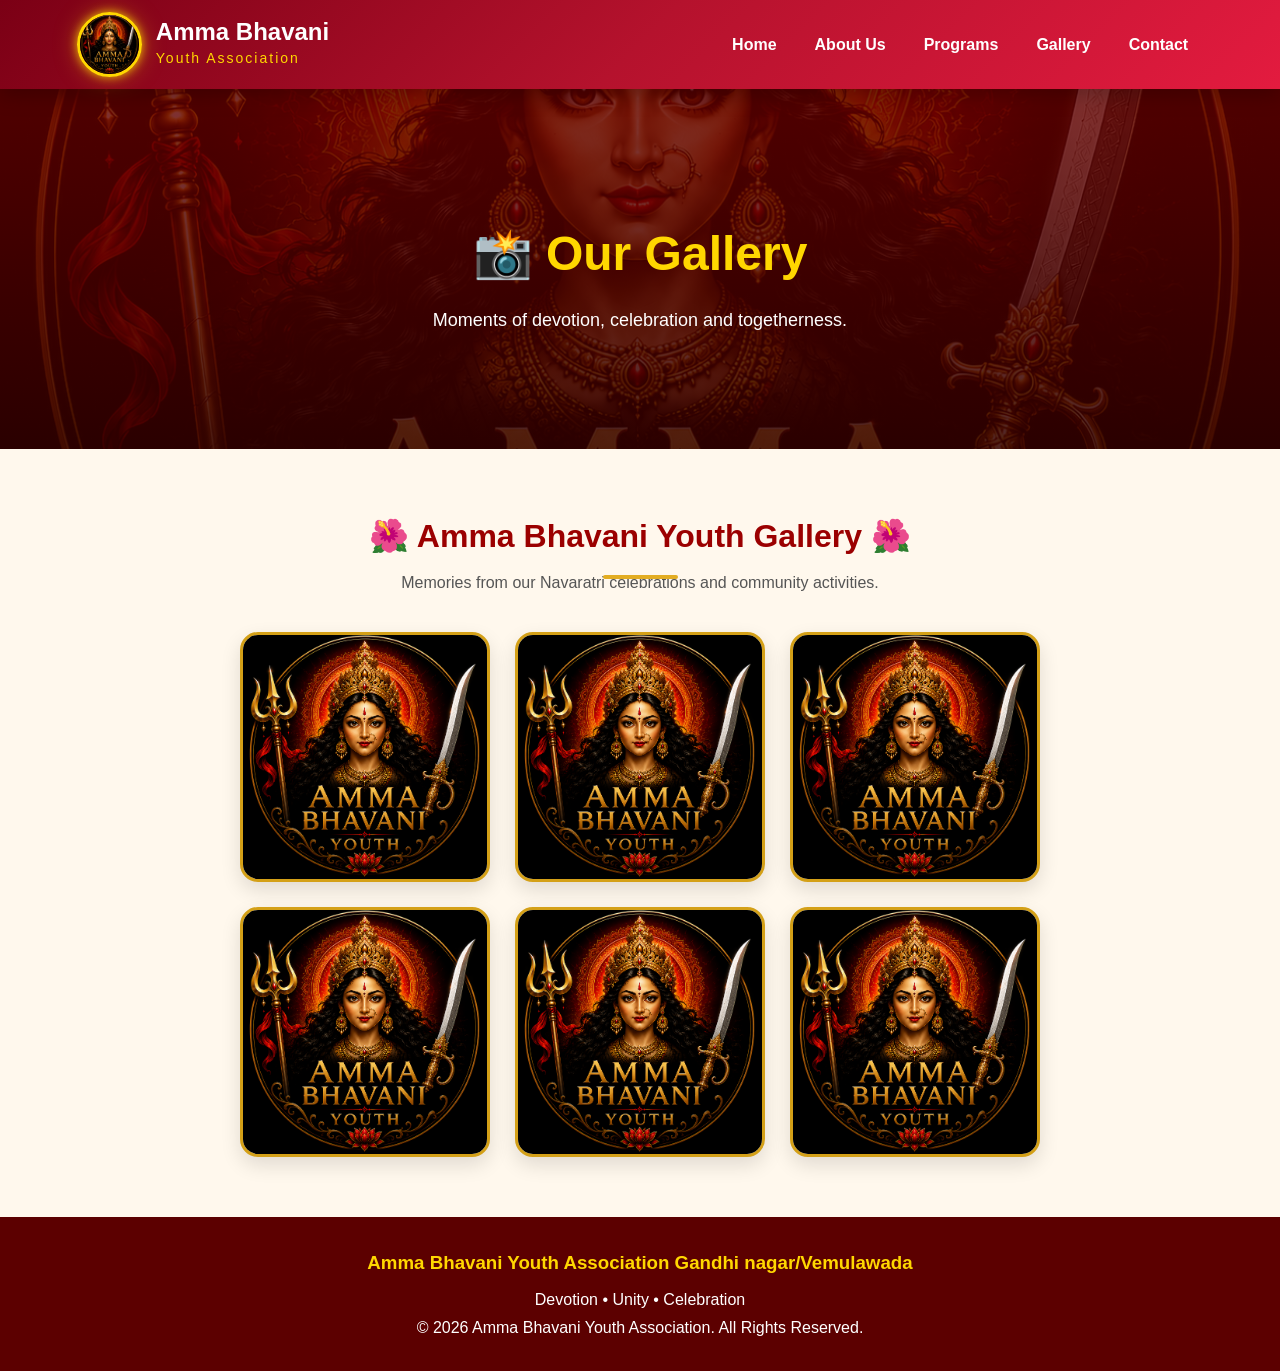
==== gallery.html @ 42b433c9 "Update gallery.html" ====
<!DOCTYPE html>
<html lang="en">

<head>
    <meta charset="UTF-8">
    <meta name="viewport" content="width=device-width, initial-scale=1.0">

    <title>Gallery | Amma Bhavani Youth Association</title>

    <link rel="stylesheet" href="style.css">

    <style>

        /* ================= GALLERY PAGE ================= */

        .gallery-page {
            min-height: 100vh;
            background: #fff8ed;
        }

        /* HERO */

        .gallery-hero {
            min-height: 40vh;

            display: flex;
            align-items: center;
            justify-content: center;

            text-align: center;

            padding: 60px 20px;

            background:
                linear-gradient(
                    rgba(100, 0, 0, 0.80),
                    rgba(50, 0, 0, 0.85)
                ),
                url("Durga-image.jpg");

            background-size: cover;
            background-position: center;
        }

        .gallery-hero h1 {
            color: #ffd700;
            font-size: 48px;
            margin: 10px 0;
        }

        .gallery-hero p {
            color: white;
            font-size: 18px;
        }


        /* GALLERY CONTENT */

        .gallery-content {
            max-width: 1100px;
            margin: auto;

            padding: 60px 20px;

            text-align: center;
        }

        .gallery-content h2 {
            color: #9b0000;
            font-size: 32px;
            margin-bottom: 10px;
        }

        .gallery-intro {
            color: #555;
            margin-bottom: 35px;
        }


        /* PHOTO GRID */

        .gallery-container {
            display: grid;

            grid-template-columns: repeat(3, 1fr);

            gap: 25px;
        }

        .gallery-item {
            aspect-ratio: 1 / 1;

            overflow: hidden;

            border-radius: 18px;

            border: 3px solid #d4a017;

            background: white;

            box-shadow: 0 8px 20px rgba(0, 0, 0, 0.12);

            cursor: pointer;
        }

        .gallery-item img {
            width: 100%;
            height: 100%;

            object-fit: cover;

            display: block;

            transition: 0.4s;
        }

        .gallery-item:hover img {
            transform: scale(1.08);
        }


        /* ================= FULL SCREEN IMAGE ================= */

        .image-viewer {
            display: none;

            position: fixed;

            z-index: 9999;

            left: 0;
            top: 0;

            width: 100%;
            height: 100%;

            background: rgba(0, 0, 0, 0.95);

            align-items: center;
            justify-content: center;

            padding: 20px;
        }

        .image-viewer img {
            max-width: 95%;
            max-height: 90%;

            object-fit: contain;

            border-radius: 8px;
        }

        .close-button {
            position: absolute;

            top: 10px;
            right: 20px;

            color: white;

            font-size: 50px;

            font-weight: bold;

            cursor: pointer;

            z-index: 10000;
        }


        /* FOOTER */

        .gallery-footer {
            background: #5c0000;

            color: white;

            text-align: center;

            padding: 30px 20px;
        }

        .gallery-footer h3 {
            color: #ffd700;

            margin-bottom: 8px;
        }


        /* ================= MOBILE ================= */

        @media (max-width: 700px) {

            .gallery-hero h1 {
                font-size: 34px;
            }

            .gallery-hero p {
                font-size: 16px;
            }

            .gallery-container {
                grid-template-columns: repeat(2, 1fr);

                gap: 15px;
            }

            .gallery-content {
                padding: 45px 15px;
            }

            .gallery-content h2 {
                font-size: 27px;
            }

            .close-button {
                font-size: 45px;

                top: 5px;
                right: 15px;
            }

        }

    </style>

</head>


<body>

    <div class="gallery-page">


        <!-- ================= HEADER ================= -->

        <header class="site-header">

            <div class="logo-area">

                <img src="Durga-image.jpg"
                     alt="Amma Bhavani Logo"
                     class="logo">

                <div class="logo-text">

                    <h1>Amma Bhavani</h1>

                    <p>Youth Association</p>

                </div>

            </div>


            <nav>

                <a href="index.html">Home</a>

                <a href="index.html#about">About Us</a>

                <a href="programs.html">Programs</a>

                <a href="gallery.html">Gallery</a>

                <a href="index.html#contact">Contact</a>

            </nav>

        </header>


        <!-- ================= HERO ================= -->

        <section class="gallery-hero">

            <div>

                <h1>📸 Our Gallery</h1>

                <p>
                    Moments of devotion, celebration
                    and togetherness.
                </p>

            </div>

        </section>


        <!-- ================= GALLERY ================= -->

        <section class="gallery-content">

            <h2>
                🌺 Amma Bhavani Youth Gallery 🌺
            </h2>

            <p class="gallery-intro">
                Memories from our Navaratri celebrations
                and community activities.
            </p>


            <div class="gallery-container">


                <!-- PHOTO 1 -->

                <div class="gallery-item">

                    <img src="Durga-image.jpg"
                         alt="Amma Bhavani"
                         onclick="openImage(this)">

                </div>


                <!-- PHOTO 2 -->

                <div class="gallery-item">

                    <img src="Durga-image.jpg"
                         alt="Navaratri Celebration"
                         onclick="openImage(this)">

                </div>


                <!-- PHOTO 3 -->

                <div class="gallery-item">

                    <img src="Durga-image.jpg"
                         alt="Amma Bhavani Celebration"
                         onclick="openImage(this)">

                </div>


                <!-- PHOTO 4 -->

                <div class="gallery-item">

                    <img src="Durga-image.jpg"
                         alt="Youth Association"
                         onclick="openImage(this)">

                </div>


                <!-- PHOTO 5 -->

                <div class="gallery-item">

                    <img src="Durga-image.jpg"
                         alt="Navaratri Event"
                         onclick="openImage(this)">

                </div>


                <!-- PHOTO 6 -->

                <div class="gallery-item">

                    <img src="Durga-image.jpg"
                         alt="Devotional Celebration"
                         onclick="openImage(this)">

                </div>


            </div>

        </section>


        <!-- ================= FULL SCREEN VIEWER ================= -->

        <div id="imageViewer"
             class="image-viewer"
             onclick="closeImage()">

            <span class="close-button">
                &times;
            </span>

            <img id="fullImage"
                 src=""
                 alt="Full size image">

        </div>


        <!-- ================= FOOTER ================= -->

        <footer class="gallery-footer">

            <h3>
                Amma Bhavani Youth Association
                Gandhi nagar/Vemulawada
            </h3>

            <p>
                Devotion • Unity • Celebration
            </p>

            <p>
                © 2026 Amma Bhavani Youth Association.
                All Rights Reserved.
            </p>

        </footer>


    </div>


    <!-- ================= JAVASCRIPT ================= -->

    <script>

        function openImage(image) {

            document.getElementById("imageViewer").style.display = "flex";

            document.getElementById("fullImage").src = image.src;

        }


        function closeImage() {

            document.getElementById("imageViewer").style.display = "none";

        }

    </script>


</body>

</html>
---- style.css ----
/* =====================================================
   AMMA BHAVANI YOUTH ASSOCIATION
   BEAUTIFUL & PROFESSIONAL CSS
   ===================================================== */


/* ---------- BASIC RESET ---------- */

* {
    margin: 0;
    padding: 0;
    box-sizing: border-box;
}

html {
    scroll-behavior: smooth;
}

body {
    font-family: Arial, Helvetica, sans-serif;
    background: #fffaf5;
    color: #333;
    line-height: 1.7;
}


/* =====================================================
   HEADER
   ===================================================== */

.site-header {
    position: sticky;
    top: 0;
    z-index: 1000;

    display: flex;
    justify-content: space-between;
    align-items: center;

    padding: 12px 6%;

    background: linear-gradient(
        135deg,
        #7b0015,
        #b5122d,
        #e31b3f
    );

    box-shadow: 0 5px 20px rgba(0, 0, 0, 0.25);
}


/* ---------- LOGO ---------- */

.logo-area {
    display: flex;
    align-items: center;
    gap: 14px;
}

.logo {
    width: 65px;
    height: 65px;

    object-fit: cover;

    border-radius: 50%;
    border: 3px solid #ffd700;

    box-shadow:
        0 0 10px rgba(255, 215, 0, 0.8),
        0 0 25px rgba(255, 215, 0, 0.35);

    animation: logoGlow 3s infinite alternate;
}

@keyframes logoGlow {
    from {
        transform: scale(1);
        box-shadow: 0 0 10px rgba(255, 215, 0, 0.5);
    }

    to {
        transform: scale(1.05);
        box-shadow: 0 0 25px rgba(255, 215, 0, 0.9);
    }
}


.logo-text h1 {
    color: white;
    font-size: 24px;
    line-height: 1.2;
}

.logo-text p {
    color: #ffd700;
    font-size: 14px;
    letter-spacing: 2px;
}


/* ---------- NAVIGATION ---------- */

nav {
    display: flex;
    gap: 8px;
    align-items: center;
}

nav a {
    color: white;
    text-decoration: none;

    font-size: 16px;
    font-weight: bold;

    padding: 9px 15px;

    border-radius: 25px;

    transition: all 0.3s ease;
}

nav a:hover {
    background: #ffd700;
    color: #8b0015;

    transform: translateY(-3px);

    box-shadow: 0 5px 12px rgba(0, 0, 0, 0.25);
}


/* =====================================================
   HOME / HERO
   ===================================================== */

.hero {
    min-height: 680px;

    display: flex;
    justify-content: center;
    align-items: center;

    text-align: center;

    padding: 60px 20px;

    background:
        linear-gradient(
            rgba(45, 0, 0, 0.65),
            rgba(100, 0, 20, 0.70)
        ),
        url("images/durga.jpg");

    background-size: cover;
    background-position: center;
    background-attachment: fixed;

    color: white;

    position: relative;
}


/* Golden decorative glow */

.hero::before {
    content: "";
    position: absolute;

    width: 350px;
    height: 350px;

    border-radius: 50%;

    background: rgba(255, 215, 0, 0.12);

    filter: blur(50px);
}


.hero-content {
    position: relative;
    z-index: 2;

    max-width: 900px;

    animation: heroAppear 1.3s ease;
}

@keyframes heroAppear {
    from {
        opacity: 0;
        transform: translateY(40px);
    }

    to {
        opacity: 1;
        transform: translateY(0);
    }
}


.hero-small {
    color: #ffd700;

    font-size: 18px;
    font-weight: bold;

    letter-spacing: 3px;

    margin-bottom: 20px;
}


.hero h1 {
    font-size: 58px;

    line-height: 1.15;

    margin-bottom: 20px;

    text-shadow:
        0 4px 15px rgba(0, 0, 0, 0.7);
}


.hero h2 {
    color: #ffd700;

    font-size: 32px;

    margin-bottom: 15px;
}


.hero p {
    font-size: 20px;

    max-width: 700px;

    margin: 0 auto 30px;
}


/* ---------- JOIN BUTTON ---------- */

.join-button {
    display: inline-block;

    padding: 13px 32px;

    background: #ffd700;

    color: #850016;

    text-decoration: none;

    font-size: 17px;
    font-weight: bold;

    border-radius: 30px;

    transition: all 0.3s ease;

    box-shadow: 0 6px 20px rgba(0, 0, 0, 0.3);
}

.join-button:hover {
    background: white;

    transform: translateY(-5px) scale(1.04);

    box-shadow:
        0 10px 30px rgba(0, 0, 0, 0.35);
}


/* =====================================================
   SECTION COMMON STYLE
   ===================================================== */

section {
    padding: 75px 7%;
}

section h2 {
    text-align: center;

    color: #a30d27;

    font-size: 34px;

    margin-bottom: 40px;

    position: relative;
}


/* Golden line below headings */

section h2::after {
    content: "";

    display: block;

    width: 75px;
    height: 4px;

    margin: 12px auto 0;

    background: #e3ad22;

    border-radius: 10px;
}


/* =========================
   ABOUT US
   ========================= */

.about {
    padding: 90px 20px;
    background:
        linear-gradient(
            135deg,
            #fff8ed,
            #fff1dc,
            #fffaf2
        );

    text-align: center;
    position: relative;
    overflow: hidden;
}

.about-container {
    max-width: 1100px;
    margin: auto;
}

.about-top {
    color: #b8860b;
    font-size: 16px;
    font-weight: 800;
    letter-spacing: 3px;
    margin-bottom: 15px;
}

.about h2 {
    font-size: 42px;
    color: #8b0018;
    margin: 10px 0;
}

.about .gold-line {
    width: 80px;
    height: 4px;
    background: #d4af37;
    margin: 20px auto 30px;
    border-radius: 10px;
}

.about-intro {
    max-width: 800px;
    margin: 0 auto 50px;

    font-size: 19px;
    line-height: 1.8;
    color: #555;
}

/* Cards */

.about-cards {
    display: grid;
    grid-template-columns: repeat(4, 1fr);
    gap: 22px;
}

.about-card {
    background: white;
    padding: 30px 20px;

    border-radius: 20px;

    border-top: 4px solid #c40024;

    box-shadow:
        0 10px 30px rgba(100, 0, 20, 0.12);

    transition: 0.35s ease;
}

.about-card:hover {
    transform: translateY(-10px);

    box-shadow:
        0 18px 35px rgba(100, 0, 20, 0.22);
}

.about-icon {
    font-size: 42px;
    margin-bottom: 15px;
}

.about-card h3 {
    color: #9b001c;
    font-size: 22px;
    margin-bottom: 12px;
}

.about-card p {
    color: #666;
    font-size: 15px;
    line-height: 1.7;
}

/* Devotional message */

.devotion-message {
    margin: 55px auto 0;

    max-width: 850px;

    padding: 30px;

    border-radius: 20px;

    background:
        linear-gradient(
            135deg,
            #8b0018,
            #c40024
        );

    color: white;

    display: flex;
    align-items: center;
    justify-content: center;
    gap: 20px;

    box-shadow:
        0 15px 35px rgba(100, 0, 20, 0.25);
}

.devotion-message span {
    font-size: 30px;
}

.devotion-message p {
    margin: 0;

    font-size: 18px;
    line-height: 1.7;
}

/* Mobile */

@media (max-width: 900px) {

    .about-cards {
        grid-template-columns: repeat(2, 1fr);
    }

}

@media (max-width: 600px) {

    .about {
        padding: 65px 15px;
    }

    .about h2 {
        font-size: 30px;
    }

    .about-intro {
        font-size: 16px;
    }

    .about-cards {
        grid-template-columns: 1fr;
    }

    .devotion-message {
        padding: 22px 15px;
        gap: 10px;
    }

    .devotion-message p {
        font-size: 15px;
    }

}


/* =====================================================
   PROGRAMS
   ===================================================== */

.events {
    background:
        linear-gradient(
            135deg,
            #fff8ed,
            #fff
        );
}


.events-container {
    max-width: 1100px;

    margin: auto;

    display: grid;

    grid-template-columns: repeat(2, 1fr);

    gap: 25px;
}


/* ---------- EVENT CARD ---------- */

.event-box {
    background: white;

    padding: 28px;

    border-radius: 18px;

    border-left: 6px solid #c41532;

    box-shadow:
        0 8px 25px rgba(0, 0, 0, 0.10);

    transition: all 0.35s ease;

    position: relative;

    overflow: hidden;
}


/* Golden shine */

.event-box::before {
    content: "";

    position: absolute;

    width: 80px;
    height: 80px;

    background: rgba(255, 215, 0, 0.12);

    border-radius: 50%;

    right: -25px;
    top: -25px;
}


.event-box:hover {
    transform: translateY(-8px);

    box-shadow:
        0 15px 35px rgba(150, 0, 30, 0.18);

    border-left-color: #e5b21b;
}


.event-box h3 {
    color: #a20c27;

    font-size: 21px;

    margin-bottom: 8px;
}


.event-box p {
    color: #666;

    font-size: 16px;
}


/* =====================================================
   GALLERY
   ===================================================== */

.gallery {
    background: #fffaf4;

    text-align: center;
}


.gallery-intro {
    color: #777;

    margin-top: -20px;

    margin-bottom: 35px;
}


/* Gallery grid */

.gallery-container {
    max-width: 800px;

    margin: auto;

    display: grid;

    grid-template-columns: repeat(4, 1fr);

    gap: 18px;
}


/* Square photo */

.gallery-item {
    aspect-ratio: 1 / 1;

    overflow: hidden;

    border-radius: 15px;

    border: 3px solid #e2b329;

    background: white;

    box-shadow:
        0 7px 20px rgba(0, 0, 0, 0.15);

    transition: all 0.35s ease;
}


.gallery-item img {
    width: 100%;
    height: 100%;

    object-fit: cover;

    display: block;

    transition: transform 0.5s ease;
}


.gallery-item:hover {
    transform: translateY(-6px);

    box-shadow:
        0 15px 30px rgba(120, 0, 20, 0.25);
}


.gallery-item:hover img {
    transform: scale(1.12);
}


/* =====================================================
   CONTACT
   ===================================================== */

.contact {
    text-align: center;

    background:
        linear-gradient(
            135deg,
            #fff5e7,
            #fff
        );
}


.contact > p {
    font-size: 18px;

    color: #666;

    margin-bottom: 25px;
}


.contact-box {
    max-width: 550px;

    margin: 0 auto 30px;

    padding: 25px;

    background: white;

    border-radius: 18px;

    box-shadow:
        0 8px 25px rgba(0, 0, 0, 0.10);
}


.contact-box p {
    margin: 10px;

    font-size: 17px;
}


/* ---------- WHATSAPP ---------- */

.whatsapp-button {
    display: inline-block;

    padding: 13px 28px;

    background: #25d366;

    color: white;

    text-decoration: none;

    font-weight: bold;

    border-radius: 30px;

    transition: all 0.3s ease;

    box-shadow:
        0 6px 18px rgba(37, 211, 102, 0.35);
}


.whatsapp-button:hover {
    transform: translateY(-4px);

    background: #1ebe5d;

    box-shadow:
        0 10px 25px rgba(37, 211, 102, 0.45);
}


/* =====================================================
   FOOTER
   ===================================================== */

footer {
    background:
        linear-gradient(
            135deg,
            #62000f,
            #970d25,
            #6d0013
        );

    color: white;

    text-align: center;

    padding: 40px 20px;
}


.footer-logo {
    display: flex;

    justify-content: center;
    align-items: center;

    gap: 15px;

    margin-bottom: 20px;
}


.footer-logo img {
    width: 60px;
    height: 60px;

    border-radius: 50%;

    object-fit: cover;

    border: 2px solid #ffd700;
}


.footer-logo h3 {
    color: #ffd700;

    margin-bottom: 3px;
}


.footer-logo p {
    font-size: 14px;

    letter-spacing: 1px;
}


.copyright {
    font-size: 14px;

    color: #eee;

    border-top: 1px solid rgba(255,255,255,0.2);

    padding-top: 18px;

    margin-top: 20px;
}


/* =====================================================
   MOBILE RESPONSIVE
   ===================================================== */

@media (max-width: 900px) {

    .site-header {
        padding: 12px 3%;
    }

    .hero h1 {
        font-size: 45px;
    }

    .gallery-container {
        grid-template-columns: repeat(3, 1fr);
    }
}


@media (max-width: 700px) {

    .site-header {
        position: relative;

        flex-direction: column;

        gap: 12px;
    }


    .logo-area {
        justify-content: center;
    }


    nav {
        justify-content: center;

        flex-wrap: wrap;
    }


    nav a {
        font-size: 14px;

        padding: 7px 10px;
    }


    .hero {
        min-height: 600px;

        background-attachment: scroll;
    }


    .hero h1 {
        font-size: 38px;
    }


    .hero h2 {
        font-size: 25px;
    }


    .hero p {
        font-size: 17px;
    }


    section {
        padding: 55px 20px;
    }


    section h2 {
        font-size: 28px;
    }


    .events-container {
        grid-template-columns: 1fr;
    }


    .gallery-container {
        grid-template-columns: repeat(2, 1fr);

        gap: 12px;
    }
}


@media (max-width: 400px) {

    .logo {
        width: 55px;
        height: 55px;
    }


    .logo-text h1 {
        font-size: 19px;
    }


    .hero h1 {
        font-size: 32px;
    }


    .gallery-container {
        grid-template-columns: repeat(2, 1fr);
    }
}
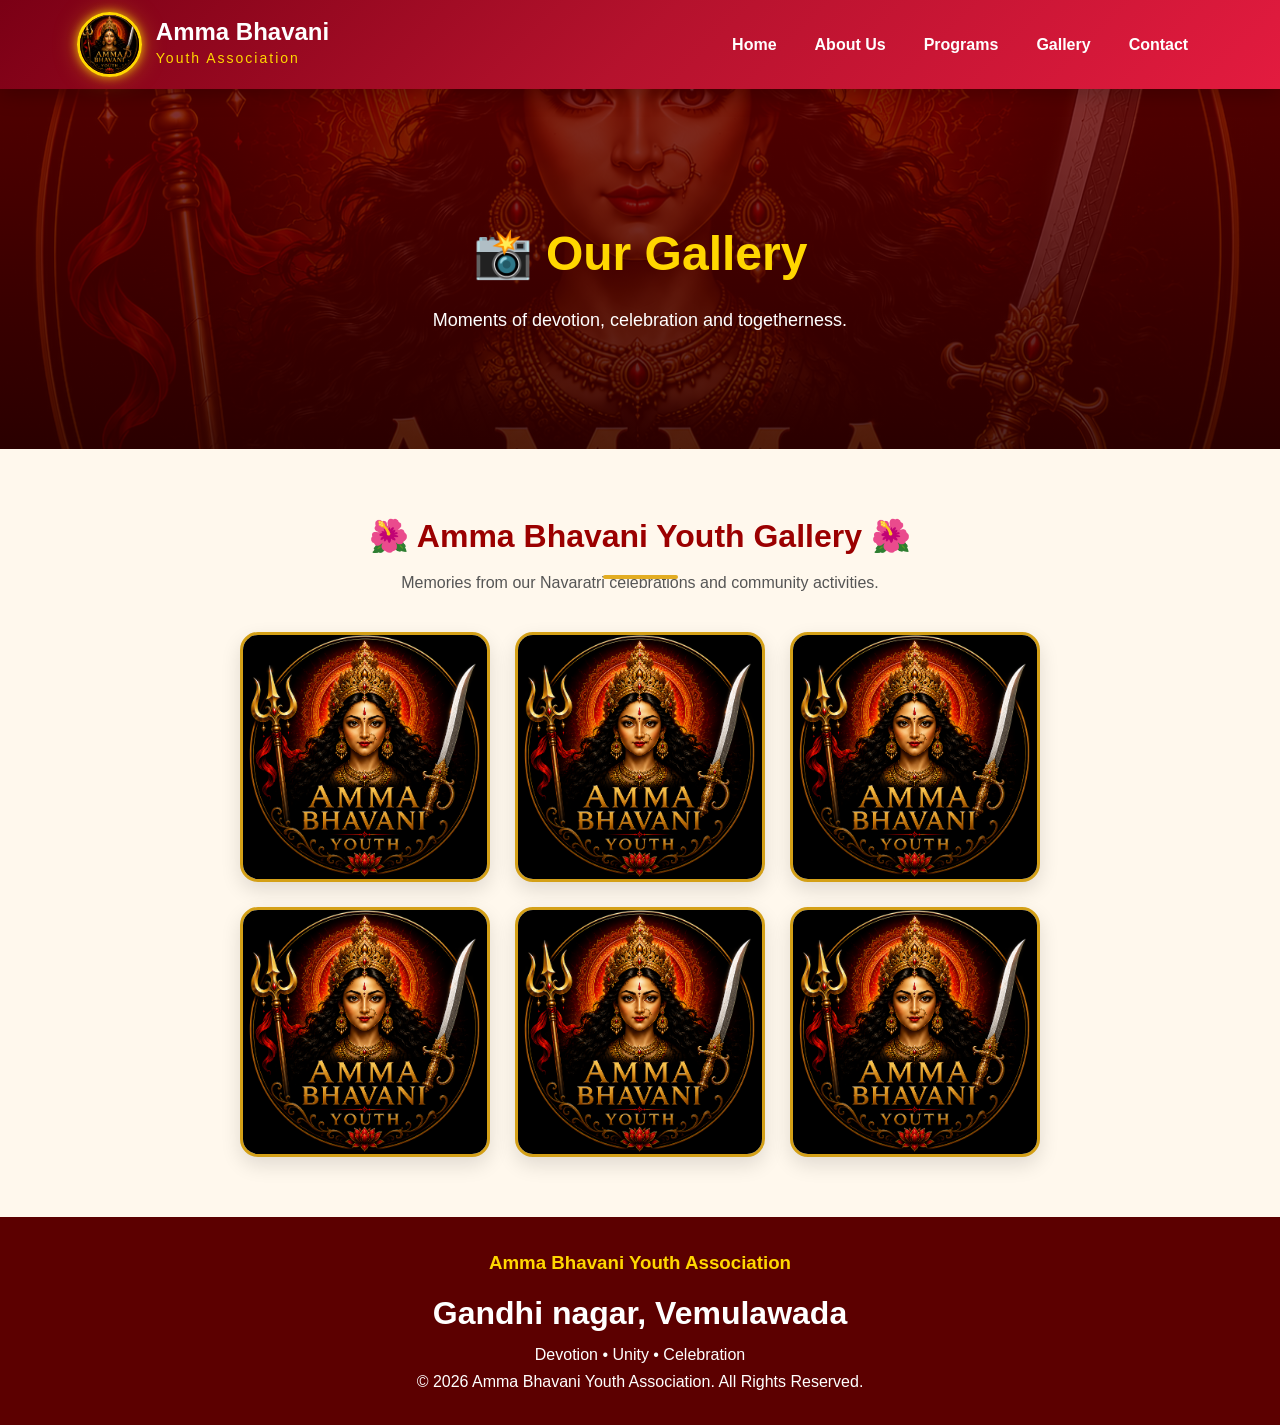
==== commit dcd2510c: "Update gallery.html" ====
--- a/gallery.html
+++ b/gallery.html
@@ -400,8 +400,9 @@
 
             <h3>
                 Amma Bhavani Youth Association
-                Gandhi nagar/Vemulawada
+        
             </h3>
+            <h1>Gandhi nagar, Vemulawada</h1>
 
             <p>
                 Devotion • Unity • Celebration
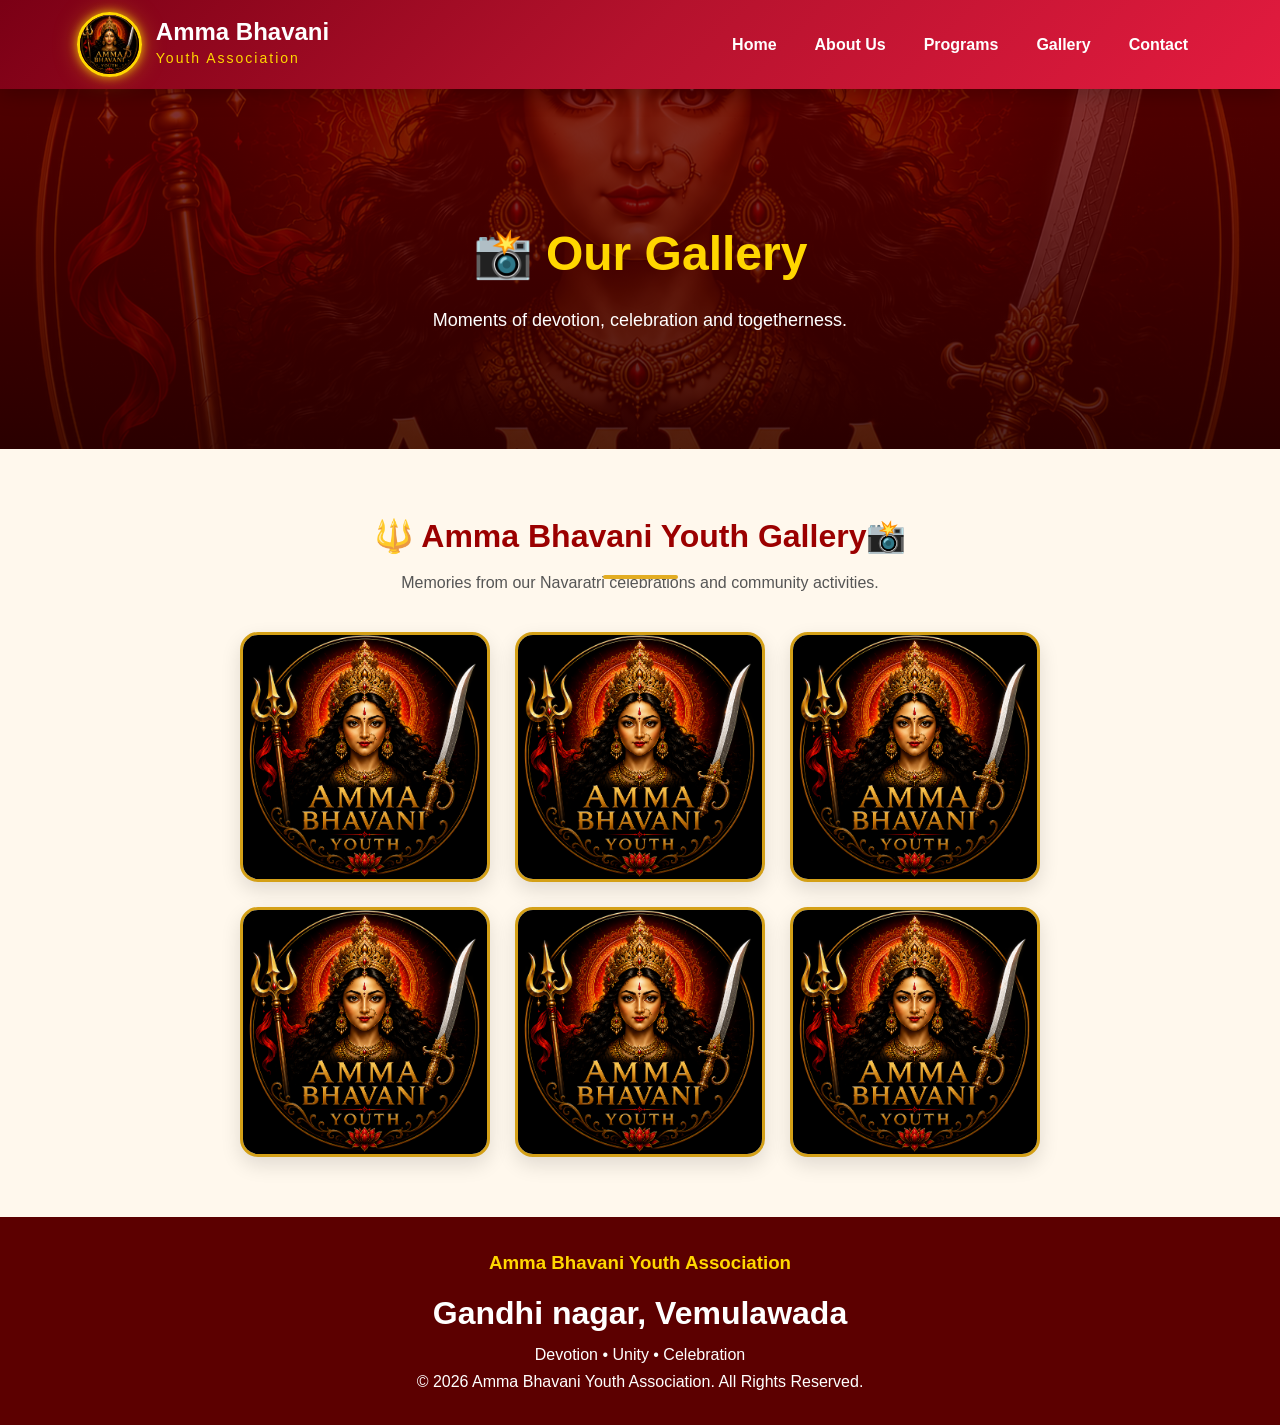
==== commit 89cda392: "Update gallery.html" ====
--- a/gallery.html
+++ b/gallery.html
@@ -294,7 +294,7 @@
         <section class="gallery-content">
 
             <h2>
-                🌺 Amma Bhavani Youth Gallery 🌺
+                🔱 Amma Bhavani Youth Gallery📸
             </h2>
 
             <p class="gallery-intro">
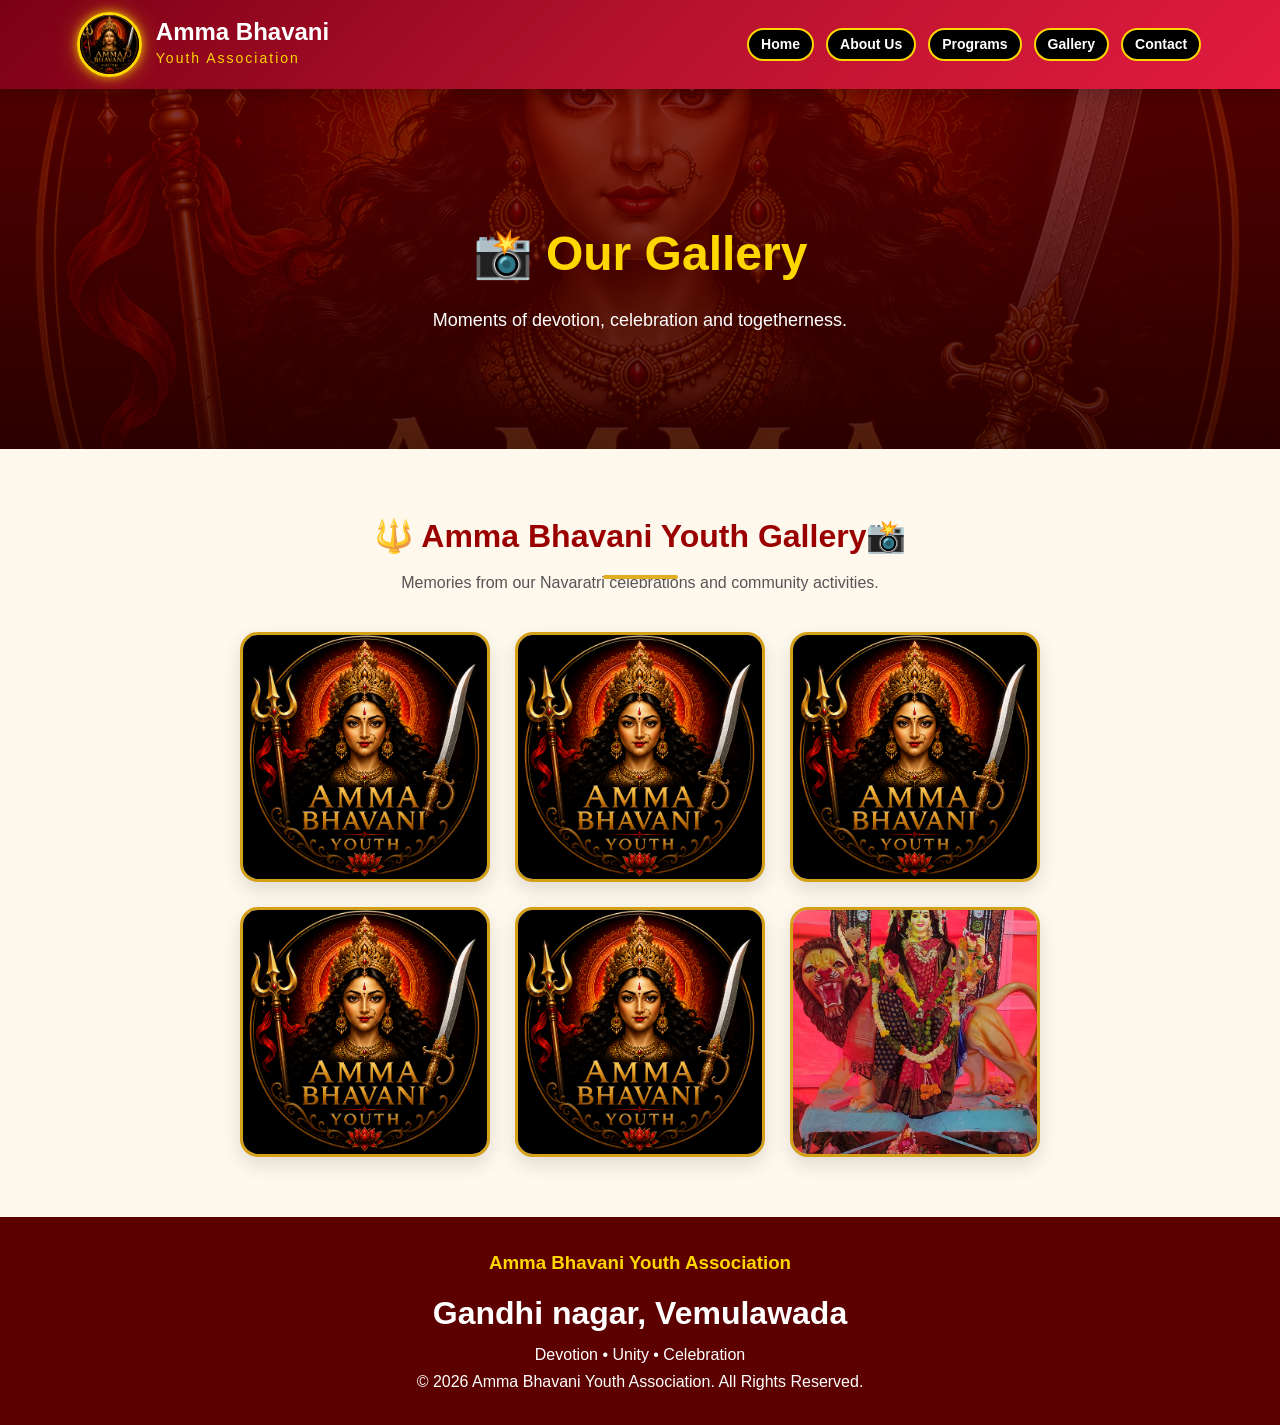
==== commit 979366b5: "Update gallery.html" ====
--- a/gallery.html
+++ b/gallery.html
@@ -365,7 +365,7 @@
 
                 <div class="gallery-item">
 
-                    <img src="Durga-image.jpg"
+                    <img src="Durga2021.jpg"
                          alt="Devotional Celebration"
                          onclick="openImage(this)">
 
--- a/style.css
+++ b/style.css
@@ -942,4 +942,108 @@
     .gallery-container {
         grid-template-columns: repeat(2, 1fr);
     }
-}+}
+/* NAVIGATION BUTTONS */
+
+nav a {
+    display: inline-block;
+
+    background: #000000;
+    color: #ffffff !important;
+
+    padding: 10px 18px;
+    margin: 4px;
+
+    border: 2px solid #ffd700;
+    border-radius: 25px;
+
+    text-decoration: none;
+    font-weight: bold;
+
+    transition: 0.3s;
+}
+
+/* WHEN TOUCHED / HOVERED */
+
+nav a:hover {
+    background: #ffd700;
+    color: #000000 !important;
+}
+
+/* CURRENT PAGE */
+
+nav a.active {
+    background: #ffd700;
+    color: #000000 !important;
+}
+/* ===== FORCE BLACK NAV BUTTONS ===== */
+
+header nav a {
+    background-color: #000000 !important;
+    color: #ffffff !important;
+
+    border: 2px solid #ffd700 !important;
+    border-radius: 25px !important;
+
+    padding: 10px 18px !important;
+    margin: 4px !important;
+
+    text-decoration: none !important;
+    display: inline-block !important;
+}
+
+/* TOUCH / HOVER */
+
+header nav a:hover,
+header nav a:active {
+    background-color: #ffd700 !important;
+    color: #000000 !important;
+}
+
+/* CURRENT PAGE */
+
+header nav a.active {
+    background-color: #ffd700 !important;
+    color: #000000 !important;
+}
+/* ===== SMALL NAVIGATION BUTTONS ===== */
+
+header nav a {
+    padding: 6px 12px !important;
+    margin: 2px !important;
+
+    font-size: 14px !important;
+    line-height: 1.2 !important;
+
+    border-radius: 20px !important;
+    border: 2px solid #ffd700 !important;
+
+    background: #000000 !important;
+    color: #ffffff !important;
+
+    display: inline-block !important;
+}
+
+
+/* CURRENT PAGE */
+
+header nav a.active {
+    background: #ffd700 !important;
+    color: #000000 !important;
+}
+
+
+/* PHONE */
+
+@media (max-width: 768px) {
+
+    header nav a {
+        padding: 6px 11px !important;
+        margin: 2px !important;
+        font-size: 13px !important;
+    }
+
+    header nav {
+        gap: 2px !important;
+    }
+}
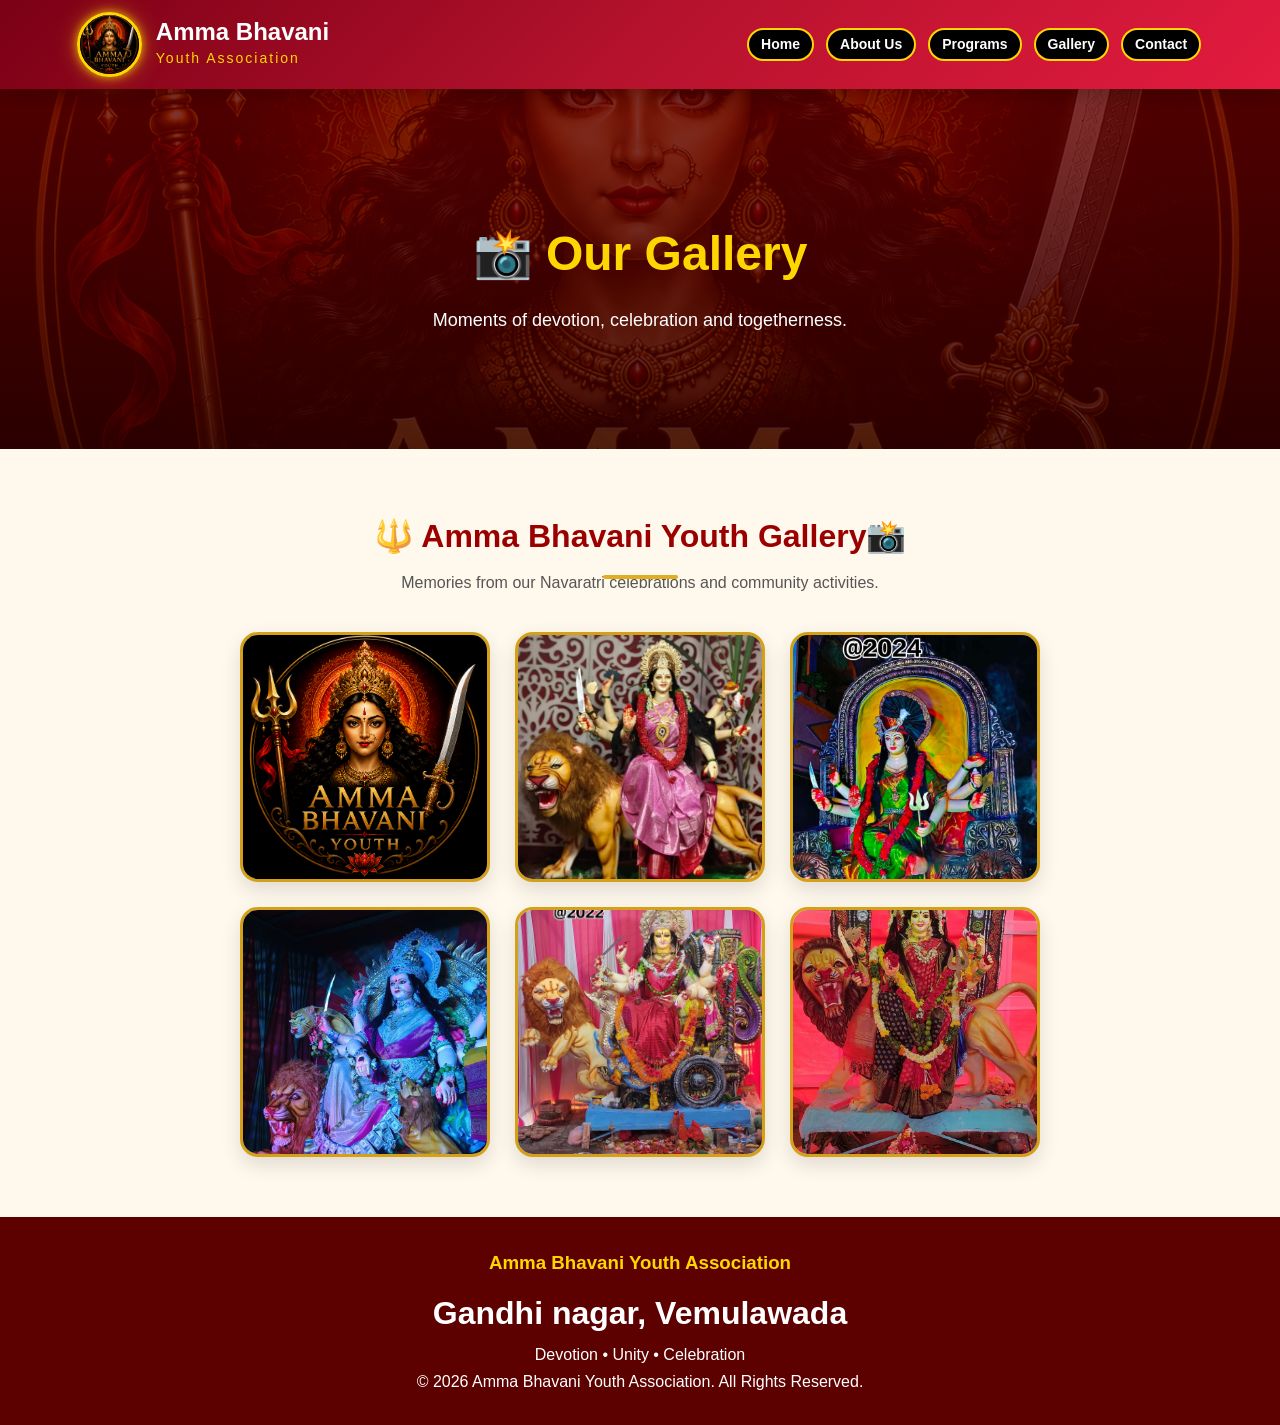
==== commit 94d63255: "Update gallery.html" ====
--- a/gallery.html
+++ b/gallery.html
@@ -321,7 +321,7 @@
 
                 <div class="gallery-item">
 
-                    <img src="Durga-image.jpg"
+                    <img src="Durga2025.jpg"
                          alt="Navaratri Celebration"
                          onclick="openImage(this)">
 
@@ -332,7 +332,7 @@
 
                 <div class="gallery-item">
 
-                    <img src="Durga-image.jpg"
+                    <img src="Durga2024.jpg"
                          alt="Amma Bhavani Celebration"
                          onclick="openImage(this)">
 
@@ -343,7 +343,7 @@
 
                 <div class="gallery-item">
 
-                    <img src="Durga-image.jpg"
+                    <img src="Durga2023.jpg"
                          alt="Youth Association"
                          onclick="openImage(this)">
 
@@ -354,7 +354,7 @@
 
                 <div class="gallery-item">
 
-                    <img src="Durga-image.jpg"
+                    <img src="Durga2022.jpg"
                          alt="Navaratri Event"
                          onclick="openImage(this)">
 
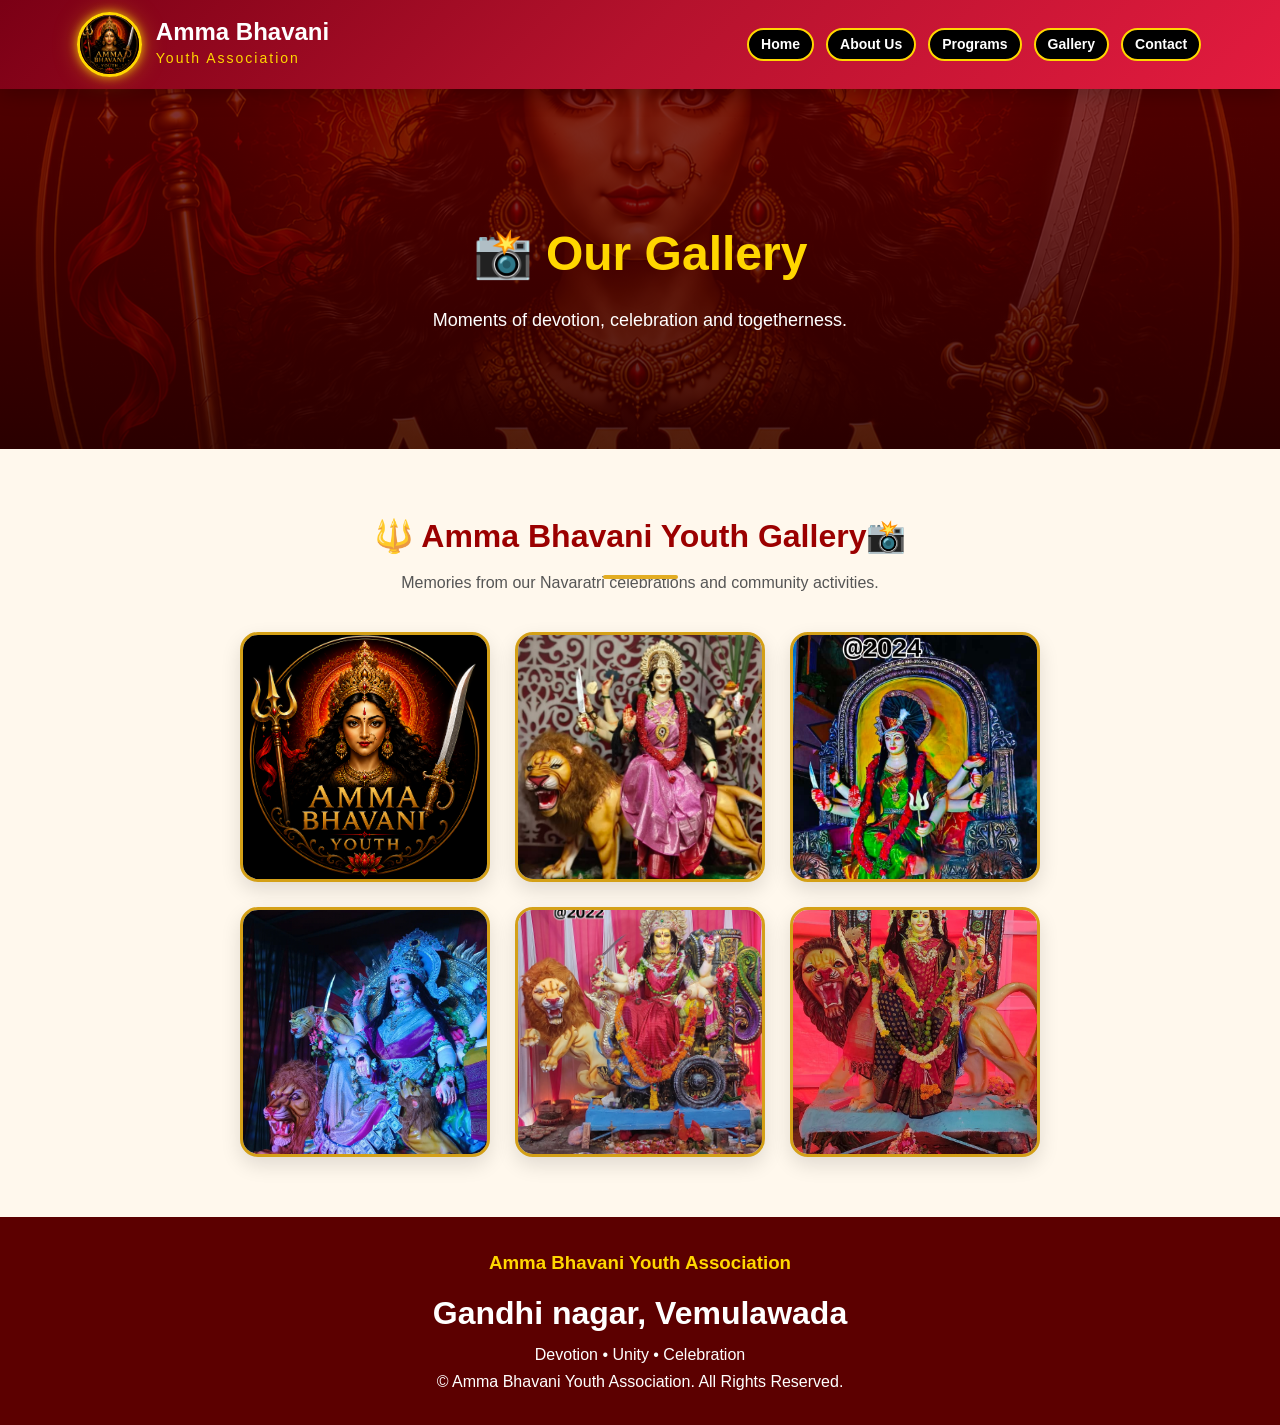
==== commit 8e7c6c11: "Update gallery.html" ====
--- a/gallery.html
+++ b/gallery.html
@@ -306,7 +306,7 @@
             <div class="gallery-container">
 
 
-                <!-- PHOTO 1 -->
+                <!-- PHOTO  -->
 
                 <div class="gallery-item">
 
@@ -317,7 +317,7 @@
                 </div>
 
 
-                <!-- PHOTO 2 -->
+                <!-- PHOTO  -->
 
                 <div class="gallery-item">
 
@@ -328,7 +328,7 @@
                 </div>
 
 
-                <!-- PHOTO 3 -->
+                <!-- PHOTO  -->
 
                 <div class="gallery-item">
 
@@ -339,7 +339,7 @@
                 </div>
 
 
-                <!-- PHOTO 4 -->
+                <!-- PHOTO  -->
 
                 <div class="gallery-item">
 
@@ -350,7 +350,7 @@
                 </div>
 
 
-                <!-- PHOTO 5 -->
+                <!-- PHOTO  -->
 
                 <div class="gallery-item">
 
@@ -361,7 +361,7 @@
                 </div>
 
 
-                <!-- PHOTO 6 -->
+                <!-- PHOTO  -->
 
                 <div class="gallery-item">
 
@@ -409,7 +409,7 @@
             </p>
 
             <p>
-                © 2026 Amma Bhavani Youth Association.
+                © Amma Bhavani Youth Association.
                 All Rights Reserved.
             </p>
 
